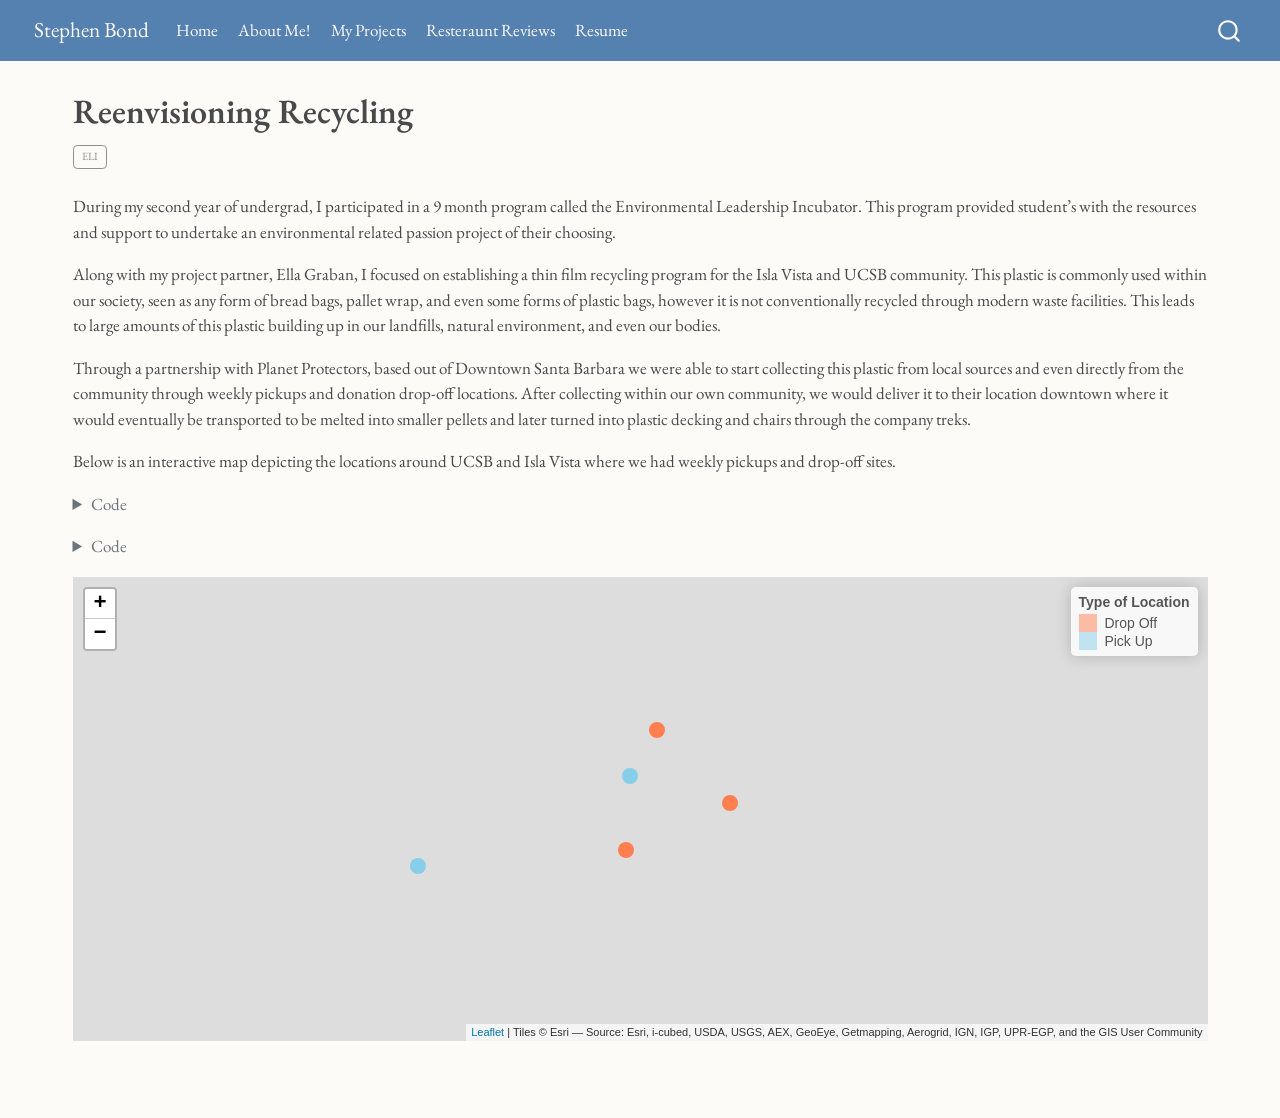
==== docs/Posts/ELI/index.html @ f1b329e7 "embedded spotify songs" ====
<!DOCTYPE html>
<html xmlns="http://www.w3.org/1999/xhtml" lang="en" xml:lang="en"><head>

<meta charset="utf-8">
<meta name="generator" content="quarto-1.8.25">

<meta name="viewport" content="width=device-width, initial-scale=1.0, user-scalable=yes">


<title>Reenvisioning Recycling – Stephen Bond</title>
<style>
code{white-space: pre-wrap;}
span.smallcaps{font-variant: small-caps;}
div.columns{display: flex; gap: min(4vw, 1.5em);}
div.column{flex: auto; overflow-x: auto;}
div.hanging-indent{margin-left: 1.5em; text-indent: -1.5em;}
ul.task-list{list-style: none;}
ul.task-list li input[type="checkbox"] {
  width: 0.8em;
  margin: 0 0.8em 0.2em -1em; /* quarto-specific, see https://github.com/quarto-dev/quarto-cli/issues/4556 */ 
  vertical-align: middle;
}
/* CSS for syntax highlighting */
html { -webkit-text-size-adjust: 100%; }
pre > code.sourceCode { white-space: pre; position: relative; }
pre > code.sourceCode > span { display: inline-block; line-height: 1.25; }
pre > code.sourceCode > span:empty { height: 1.2em; }
.sourceCode { overflow: visible; }
code.sourceCode > span { color: inherit; text-decoration: inherit; }
div.sourceCode { margin: 1em 0; }
pre.sourceCode { margin: 0; }
@media screen {
div.sourceCode { overflow: auto; }
}
@media print {
pre > code.sourceCode { white-space: pre-wrap; }
pre > code.sourceCode > span { text-indent: -5em; padding-left: 5em; }
}
pre.numberSource code
  { counter-reset: source-line 0; }
pre.numberSource code > span
  { position: relative; left: -4em; counter-increment: source-line; }
pre.numberSource code > span > a:first-child::before
  { content: counter(source-line);
    position: relative; left: -1em; text-align: right; vertical-align: baseline;
    border: none; display: inline-block;
    -webkit-touch-callout: none; -webkit-user-select: none;
    -khtml-user-select: none; -moz-user-select: none;
    -ms-user-select: none; user-select: none;
    padding: 0 4px; width: 4em;
  }
pre.numberSource { margin-left: 3em;  padding-left: 4px; }
div.sourceCode
  {   }
@media screen {
pre > code.sourceCode > span > a:first-child::before { text-decoration: underline; }
}
</style>


<script src="../../site_libs/quarto-nav/quarto-nav.js"></script>
<script src="../../site_libs/quarto-nav/headroom.min.js"></script>
<script src="../../site_libs/clipboard/clipboard.min.js"></script>
<script src="../../site_libs/quarto-search/autocomplete.umd.js"></script>
<script src="../../site_libs/quarto-search/fuse.min.js"></script>
<script src="../../site_libs/quarto-search/quarto-search.js"></script>
<meta name="quarto:offset" content="../../">
<script src="../../site_libs/quarto-html/quarto.js" type="module"></script>
<script src="../../site_libs/quarto-html/tabsets/tabsets.js" type="module"></script>
<script src="../../site_libs/quarto-html/axe/axe-check.js" type="module"></script>
<script src="../../site_libs/quarto-html/popper.min.js"></script>
<script src="../../site_libs/quarto-html/tippy.umd.min.js"></script>
<script src="../../site_libs/quarto-html/anchor.min.js"></script>
<link href="../../site_libs/quarto-html/tippy.css" rel="stylesheet">
<link href="../../site_libs/quarto-html/quarto-syntax-highlighting-7b89279ff1a6dce999919e0e67d4d9ec.css" rel="stylesheet" id="quarto-text-highlighting-styles">
<script src="../../site_libs/bootstrap/bootstrap.min.js"></script>
<link href="../../site_libs/bootstrap/bootstrap-icons.css" rel="stylesheet">
<link href="../../site_libs/bootstrap/bootstrap-efd4176ee5ceb7a8cacd0ef2fca1151c.min.css" rel="stylesheet" append-hash="true" id="quarto-bootstrap" data-mode="light">
<script id="quarto-search-options" type="application/json">{
  "location": "navbar",
  "copy-button": false,
  "collapse-after": 3,
  "panel-placement": "end",
  "type": "overlay",
  "limit": 50,
  "keyboard-shortcut": [
    "f",
    "/",
    "s"
  ],
  "show-item-context": false,
  "language": {
    "search-no-results-text": "No results",
    "search-matching-documents-text": "matching documents",
    "search-copy-link-title": "Copy link to search",
    "search-hide-matches-text": "Hide additional matches",
    "search-more-match-text": "more match in this document",
    "search-more-matches-text": "more matches in this document",
    "search-clear-button-title": "Clear",
    "search-text-placeholder": "",
    "search-detached-cancel-button-title": "Cancel",
    "search-submit-button-title": "Submit",
    "search-label": "Search"
  }
}</script>
<link href="../../site_libs/htmltools-fill-0.5.9/fill.css" rel="stylesheet">
<script src="../../site_libs/htmlwidgets-1.6.4/htmlwidgets.js"></script>
<script src="../../site_libs/jquery-3.6.0/jquery-3.6.0.min.js"></script>
<link href="../../site_libs/leaflet-1.3.1/leaflet.css" rel="stylesheet">
<script src="../../site_libs/leaflet-1.3.1/leaflet.js"></script>
<link href="../../site_libs/leafletfix-1.0.0/leafletfix.css" rel="stylesheet">
<script src="../../site_libs/proj4-2.6.2/proj4.min.js"></script>
<script src="../../site_libs/Proj4Leaflet-1.0.1/proj4leaflet.js"></script>
<link href="../../site_libs/rstudio_leaflet-1.3.1/rstudio_leaflet.css" rel="stylesheet">
<script src="../../site_libs/leaflet-binding-2.2.3/leaflet.js"></script>
<script src="../../site_libs/leaflet-providers-3.0.0/leaflet-providers.js"></script>
<script src="../../site_libs/leaflet-providers-plugin-2.2.3/leaflet-providers-plugin.js"></script>


<link rel="stylesheet" href="../../styles.scss">
</head>

<body class="nav-fixed quarto-light">

<div id="quarto-search-results"></div>
  <header id="quarto-header" class="headroom fixed-top">
    <nav class="navbar navbar-expand-lg " data-bs-theme="dark">
      <div class="navbar-container container-fluid">
      <div class="navbar-brand-container mx-auto">
    <a href="../../index.html" class="navbar-brand navbar-brand-logo">
    </a>
    <a class="navbar-brand" href="../../index.html">
    <span class="navbar-title">Stephen Bond</span>
    </a>
  </div>
            <div id="quarto-search" class="" title="Search"></div>
          <button class="navbar-toggler" type="button" data-bs-toggle="collapse" data-bs-target="#navbarCollapse" aria-controls="navbarCollapse" role="menu" aria-expanded="false" aria-label="Toggle navigation" onclick="if (window.quartoToggleHeadroom) { window.quartoToggleHeadroom(); }">
  <span class="navbar-toggler-icon"></span>
</button>
          <div class="collapse navbar-collapse" id="navbarCollapse">
            <ul class="navbar-nav navbar-nav-scroll me-auto">
  <li class="nav-item">
    <a class="nav-link" href="../../index.html"> 
<span class="menu-text">Home</span></a>
  </li>  
  <li class="nav-item">
    <a class="nav-link" href="../../about.html"> 
<span class="menu-text">About Me!</span></a>
  </li>  
  <li class="nav-item">
    <a class="nav-link" href="../../Projects.html"> 
<span class="menu-text">My Projects</span></a>
  </li>  
  <li class="nav-item">
    <a class="nav-link" href="../../Reviews.html"> 
<span class="menu-text">Resteraunt Reviews</span></a>
  </li>  
  <li class="nav-item">
    <a class="nav-link" href="../../Resume.html"> 
<span class="menu-text">Resume</span></a>
  </li>  
</ul>
          </div> <!-- /navcollapse -->
            <div class="quarto-navbar-tools">
</div>
      </div> <!-- /container-fluid -->
    </nav>
</header>
<!-- content -->
<div id="quarto-content" class="quarto-container page-columns page-rows-contents page-layout-full page-navbar">
<!-- sidebar -->
<!-- margin-sidebar -->
    <div id="quarto-margin-sidebar" class="sidebar margin-sidebar zindex-bottom">
        
    </div>
<!-- main -->
<main class="content column-page" id="quarto-document-content">

<header id="title-block-header" class="quarto-title-block default">
<div class="quarto-title">
<h1 class="title">Reenvisioning Recycling</h1>
  <div class="quarto-categories">
    <div class="quarto-category">ELI</div>
  </div>
  </div>



<div class="quarto-title-meta column-page">

    
  
    
  </div>
  


</header>


<p>During my second year of undergrad, I participated in a 9 month program called the Environmental Leadership Incubator. This program provided student’s with the resources and support to undertake an environmental related passion project of their choosing.</p>
<p>Along with my project partner, Ella Graban, I focused on establishing a thin film recycling program for the Isla Vista and UCSB community. This plastic is commonly used within our society, seen as any form of bread bags, pallet wrap, and even some forms of plastic bags, however it is not conventionally recycled through modern waste facilities. This leads to large amounts of this plastic building up in our landfills, natural environment, and even our bodies.</p>
<p>Through a partnership with Planet Protectors, based out of Downtown Santa Barbara we were able to start collecting this plastic from local sources and even directly from the community through weekly pickups and donation drop-off locations. After collecting within our own community, we would deliver it to their location downtown where it would eventually be transported to be melted into smaller pellets and later turned into plastic decking and chairs through the company treks.</p>
<p>Below is an interactive map depicting the locations around UCSB and Isla Vista where we had weekly pickups and drop-off sites.</p>
<div class="cell">
<details class="code-fold">
<summary>Code</summary>
<div class="code-copy-outer-scaffold"><div class="sourceCode cell-code" id="cb1"><pre class="sourceCode r code-with-copy"><code class="sourceCode r"><span id="cb1-1"><a href="#cb1-1" aria-hidden="true" tabindex="-1"></a><span class="co"># loading necessary library</span></span>
<span id="cb1-2"><a href="#cb1-2" aria-hidden="true" tabindex="-1"></a><span class="fu">library</span>(sf) <span class="co"># spatial data handling</span></span>
<span id="cb1-3"><a href="#cb1-3" aria-hidden="true" tabindex="-1"></a><span class="fu">library</span>(leaflet) <span class="co"># interactive map creation</span></span>
<span id="cb1-4"><a href="#cb1-4" aria-hidden="true" tabindex="-1"></a><span class="fu">library</span>(htmltools) <span class="co"># HTML rendering for labels and popups</span></span>
<span id="cb1-5"><a href="#cb1-5" aria-hidden="true" tabindex="-1"></a><span class="fu">library</span>(janitor) <span class="co"># cleaning columns</span></span>
<span id="cb1-6"><a href="#cb1-6" aria-hidden="true" tabindex="-1"></a><span class="fu">library</span>(tidyverse) <span class="co"># data manipulation and piping</span></span>
<span id="cb1-7"><a href="#cb1-7" aria-hidden="true" tabindex="-1"></a><span class="fu">library</span>(readr) <span class="co"># read csv with data</span></span>
<span id="cb1-8"><a href="#cb1-8" aria-hidden="true" tabindex="-1"></a><span class="fu">library</span>(here) <span class="co"># locate files</span></span></code></pre></div><button title="Copy to Clipboard" class="code-copy-button"><i class="bi"></i></button></div>
</details>
</div>
<div class="cell">
<details class="code-fold">
<summary>Code</summary>
<div class="code-copy-outer-scaffold"><div class="sourceCode cell-code" id="cb2"><pre class="sourceCode r code-with-copy"><code class="sourceCode r"><span id="cb2-1"><a href="#cb2-1" aria-hidden="true" tabindex="-1"></a><span class="co"># load csv and clean columns</span></span>
<span id="cb2-2"><a href="#cb2-2" aria-hidden="true" tabindex="-1"></a>Plastic <span class="ot">&lt;-</span> <span class="fu">read_csv</span>(<span class="fu">here</span>(<span class="st">"Posts"</span>, <span class="st">"ELI"</span>, <span class="st">"ELI_Map.csv"</span>)) <span class="sc">|&gt;</span></span>
<span id="cb2-3"><a href="#cb2-3" aria-hidden="true" tabindex="-1"></a>            <span class="fu">clean_names</span>()</span>
<span id="cb2-4"><a href="#cb2-4" aria-hidden="true" tabindex="-1"></a></span>
<span id="cb2-5"><a href="#cb2-5" aria-hidden="true" tabindex="-1"></a><span class="co"># set colors</span></span>
<span id="cb2-6"><a href="#cb2-6" aria-hidden="true" tabindex="-1"></a>pal <span class="ot">&lt;-</span> <span class="fu">colorFactor</span>(</span>
<span id="cb2-7"><a href="#cb2-7" aria-hidden="true" tabindex="-1"></a>  <span class="at">palette =</span> <span class="fu">c</span>(<span class="st">"skyblue"</span>, <span class="st">"coral"</span>),</span>
<span id="cb2-8"><a href="#cb2-8" aria-hidden="true" tabindex="-1"></a>  <span class="at">levels =</span> <span class="fu">c</span>(<span class="st">"Pick Up"</span>, <span class="st">"Drop Off"</span>))</span>
<span id="cb2-9"><a href="#cb2-9" aria-hidden="true" tabindex="-1"></a></span>
<span id="cb2-10"><a href="#cb2-10" aria-hidden="true" tabindex="-1"></a><span class="co"># build interactive map for ELI data</span></span>
<span id="cb2-11"><a href="#cb2-11" aria-hidden="true" tabindex="-1"></a><span class="fu">leaflet</span>(<span class="at">data =</span> Plastic) <span class="sc">|&gt;</span></span>
<span id="cb2-12"><a href="#cb2-12" aria-hidden="true" tabindex="-1"></a>  <span class="fu">addProviderTiles</span>(<span class="st">"Esri.WorldImagery"</span>) <span class="sc">|&gt;</span> <span class="co"># Satalitte background</span></span>
<span id="cb2-13"><a href="#cb2-13" aria-hidden="true" tabindex="-1"></a>  <span class="fu">setView</span>(<span class="at">lng =</span> <span class="sc">-</span><span class="fl">119.846</span>, <span class="at">lat =</span> <span class="fl">34.413</span>, <span class="at">zoom =</span> <span class="dv">15</span>) <span class="sc">|&gt;</span> <span class="co"># set opening position </span></span>
<span id="cb2-14"><a href="#cb2-14" aria-hidden="true" tabindex="-1"></a>  </span>
<span id="cb2-15"><a href="#cb2-15" aria-hidden="true" tabindex="-1"></a>  <span class="co"># interactive marker that show location in popup</span></span>
<span id="cb2-16"><a href="#cb2-16" aria-hidden="true" tabindex="-1"></a>  <span class="fu">addCircleMarkers</span>(<span class="sc">~</span>latitude,</span>
<span id="cb2-17"><a href="#cb2-17" aria-hidden="true" tabindex="-1"></a>             <span class="sc">~</span>longitude,</span>
<span id="cb2-18"><a href="#cb2-18" aria-hidden="true" tabindex="-1"></a>             <span class="at">color =</span> <span class="sc">~</span><span class="fu">pal</span>(type_of_location),</span>
<span id="cb2-19"><a href="#cb2-19" aria-hidden="true" tabindex="-1"></a>             <span class="at">fillColor =</span> <span class="sc">~</span><span class="fu">pal</span>(type_of_location),</span>
<span id="cb2-20"><a href="#cb2-20" aria-hidden="true" tabindex="-1"></a>             <span class="at">fill =</span> <span class="cn">TRUE</span>,</span>
<span id="cb2-21"><a href="#cb2-21" aria-hidden="true" tabindex="-1"></a>             <span class="at">radius =</span> <span class="dv">8</span>,</span>
<span id="cb2-22"><a href="#cb2-22" aria-hidden="true" tabindex="-1"></a>             <span class="at">fillOpacity =</span> <span class="dv">1</span>,</span>
<span id="cb2-23"><a href="#cb2-23" aria-hidden="true" tabindex="-1"></a>             <span class="at">stroke =</span> <span class="cn">FALSE</span>,</span>
<span id="cb2-24"><a href="#cb2-24" aria-hidden="true" tabindex="-1"></a>             <span class="at">popup =</span> <span class="sc">~</span><span class="fu">paste</span>(location, <span class="st">"&lt;br&gt;"</span>, type_of_location)) <span class="sc">|&gt;</span></span>
<span id="cb2-25"><a href="#cb2-25" aria-hidden="true" tabindex="-1"></a>  <span class="co">#add legend for colors</span></span>
<span id="cb2-26"><a href="#cb2-26" aria-hidden="true" tabindex="-1"></a>  <span class="fu">addLegend</span>(</span>
<span id="cb2-27"><a href="#cb2-27" aria-hidden="true" tabindex="-1"></a>    <span class="at">pal =</span> pal,</span>
<span id="cb2-28"><a href="#cb2-28" aria-hidden="true" tabindex="-1"></a>    <span class="at">values =</span> <span class="sc">~</span>type_of_location,</span>
<span id="cb2-29"><a href="#cb2-29" aria-hidden="true" tabindex="-1"></a>    <span class="at">title =</span> <span class="st">"Type of Location"</span></span>
<span id="cb2-30"><a href="#cb2-30" aria-hidden="true" tabindex="-1"></a>  )</span></code></pre></div><button title="Copy to Clipboard" class="code-copy-button"><i class="bi"></i></button></div>
</details>
<div class="cell-output-display">
<div class="leaflet html-widget html-fill-item" id="htmlwidget-e49f89fca85d7526c794" style="width:100%;height:464px;"></div>
<script type="application/json" data-for="htmlwidget-e49f89fca85d7526c794">{"x":{"options":{"crs":{"crsClass":"L.CRS.EPSG3857","code":null,"proj4def":null,"projectedBounds":null,"options":{}}},"calls":[{"method":"addProviderTiles","args":["Esri.WorldImagery",null,null,{"errorTileUrl":"","noWrap":false,"detectRetina":false}]},{"method":"addCircleMarkers","args":[[34.41416277,34.41097048,34.4132212,34.41154802,34.41580105],[-119.8464484,-119.8555478,-119.8421892,-119.8466328,-119.8452931],8,null,null,{"interactive":true,"className":"","stroke":false,"color":["#87CEEB","#87CEEB","#FF7F50","#FF7F50","#FF7F50"],"weight":5,"opacity":0.5,"fill":true,"fillColor":["#87CEEB","#87CEEB","#FF7F50","#FF7F50","#FF7F50"],"fillOpacity":1},null,null,["The Arbor <br> Pick Up","The Amazon Locker <br> Pick Up","Bren Hall <br> Drop Off","Multicultural Center <br> Drop Off","Ellison Hall <br> Drop Off"],null,null,{"interactive":false,"permanent":false,"direction":"auto","opacity":1,"offset":[0,0],"textsize":"10px","textOnly":false,"className":"","sticky":true},null]},{"method":"addLegend","args":[{"colors":["#FF7F50","#87CEEB"],"labels":["Drop Off","Pick Up"],"na_color":null,"na_label":"NA","opacity":0.5,"position":"topright","type":"factor","title":"Type of Location","extra":null,"layerId":null,"className":"info legend","group":null}]}],"setView":[[34.413,-119.846],15,[]],"limits":{"lat":[34.41097048,34.41580105],"lng":[-119.8555478,-119.8421892]}},"evals":[],"jsHooks":[]}</script>
</div>
</div>



</main> <!-- /main -->
<script id="quarto-html-after-body" type="application/javascript">
  window.document.addEventListener("DOMContentLoaded", function (event) {
    const icon = "";
    const anchorJS = new window.AnchorJS();
    anchorJS.options = {
      placement: 'right',
      icon: icon
    };
    anchorJS.add('.anchored');
    const isCodeAnnotation = (el) => {
      for (const clz of el.classList) {
        if (clz.startsWith('code-annotation-')) {                     
          return true;
        }
      }
      return false;
    }
    const onCopySuccess = function(e) {
      // button target
      const button = e.trigger;
      // don't keep focus
      button.blur();
      // flash "checked"
      button.classList.add('code-copy-button-checked');
      var currentTitle = button.getAttribute("title");
      button.setAttribute("title", "Copied!");
      let tooltip;
      if (window.bootstrap) {
        button.setAttribute("data-bs-toggle", "tooltip");
        button.setAttribute("data-bs-placement", "left");
        button.setAttribute("data-bs-title", "Copied!");
        tooltip = new bootstrap.Tooltip(button, 
          { trigger: "manual", 
            customClass: "code-copy-button-tooltip",
            offset: [0, -8]});
        tooltip.show();    
      }
      setTimeout(function() {
        if (tooltip) {
          tooltip.hide();
          button.removeAttribute("data-bs-title");
          button.removeAttribute("data-bs-toggle");
          button.removeAttribute("data-bs-placement");
        }
        button.setAttribute("title", currentTitle);
        button.classList.remove('code-copy-button-checked');
      }, 1000);
      // clear code selection
      e.clearSelection();
    }
    const getTextToCopy = function(trigger) {
      const outerScaffold = trigger.parentElement.cloneNode(true);
      const codeEl = outerScaffold.querySelector('code');
      for (const childEl of codeEl.children) {
        if (isCodeAnnotation(childEl)) {
          childEl.remove();
        }
      }
      return codeEl.innerText;
    }
    const clipboard = new window.ClipboardJS('.code-copy-button:not([data-in-quarto-modal])', {
      text: getTextToCopy
    });
    clipboard.on('success', onCopySuccess);
    if (window.document.getElementById('quarto-embedded-source-code-modal')) {
      const clipboardModal = new window.ClipboardJS('.code-copy-button[data-in-quarto-modal]', {
        text: getTextToCopy,
        container: window.document.getElementById('quarto-embedded-source-code-modal')
      });
      clipboardModal.on('success', onCopySuccess);
    }
      var localhostRegex = new RegExp(/^(?:http|https):\/\/localhost\:?[0-9]*\//);
      var mailtoRegex = new RegExp(/^mailto:/);
        var filterRegex = new RegExp('/' + window.location.host + '/');
      var isInternal = (href) => {
          return filterRegex.test(href) || localhostRegex.test(href) || mailtoRegex.test(href);
      }
      // Inspect non-navigation links and adorn them if external
     var links = window.document.querySelectorAll('a[href]:not(.nav-link):not(.navbar-brand):not(.toc-action):not(.sidebar-link):not(.sidebar-item-toggle):not(.pagination-link):not(.no-external):not([aria-hidden]):not(.dropdown-item):not(.quarto-navigation-tool):not(.about-link)');
      for (var i=0; i<links.length; i++) {
        const link = links[i];
        if (!isInternal(link.href)) {
          // undo the damage that might have been done by quarto-nav.js in the case of
          // links that we want to consider external
          if (link.dataset.originalHref !== undefined) {
            link.href = link.dataset.originalHref;
          }
        }
      }
    function tippyHover(el, contentFn, onTriggerFn, onUntriggerFn) {
      const config = {
        allowHTML: true,
        maxWidth: 500,
        delay: 100,
        arrow: false,
        appendTo: function(el) {
            return el.parentElement;
        },
        interactive: true,
        interactiveBorder: 10,
        theme: 'quarto',
        placement: 'bottom-start',
      };
      if (contentFn) {
        config.content = contentFn;
      }
      if (onTriggerFn) {
        config.onTrigger = onTriggerFn;
      }
      if (onUntriggerFn) {
        config.onUntrigger = onUntriggerFn;
      }
      window.tippy(el, config); 
    }
    const noterefs = window.document.querySelectorAll('a[role="doc-noteref"]');
    for (var i=0; i<noterefs.length; i++) {
      const ref = noterefs[i];
      tippyHover(ref, function() {
        // use id or data attribute instead here
        let href = ref.getAttribute('data-footnote-href') || ref.getAttribute('href');
        try { href = new URL(href).hash; } catch {}
        const id = href.replace(/^#\/?/, "");
        const note = window.document.getElementById(id);
        if (note) {
          return note.innerHTML;
        } else {
          return "";
        }
      });
    }
    const xrefs = window.document.querySelectorAll('a.quarto-xref');
    const processXRef = (id, note) => {
      // Strip column container classes
      const stripColumnClz = (el) => {
        el.classList.remove("page-full", "page-columns");
        if (el.children) {
          for (const child of el.children) {
            stripColumnClz(child);
          }
        }
      }
      stripColumnClz(note)
      if (id === null || id.startsWith('sec-')) {
        // Special case sections, only their first couple elements
        const container = document.createElement("div");
        if (note.children && note.children.length > 2) {
          container.appendChild(note.children[0].cloneNode(true));
          for (let i = 1; i < note.children.length; i++) {
            const child = note.children[i];
            if (child.tagName === "P" && child.innerText === "") {
              continue;
            } else {
              container.appendChild(child.cloneNode(true));
              break;
            }
          }
          if (window.Quarto?.typesetMath) {
            window.Quarto.typesetMath(container);
          }
          return container.innerHTML
        } else {
          if (window.Quarto?.typesetMath) {
            window.Quarto.typesetMath(note);
          }
          return note.innerHTML;
        }
      } else {
        // Remove any anchor links if they are present
        const anchorLink = note.querySelector('a.anchorjs-link');
        if (anchorLink) {
          anchorLink.remove();
        }
        if (window.Quarto?.typesetMath) {
          window.Quarto.typesetMath(note);
        }
        if (note.classList.contains("callout")) {
          return note.outerHTML;
        } else {
          return note.innerHTML;
        }
      }
    }
    for (var i=0; i<xrefs.length; i++) {
      const xref = xrefs[i];
      tippyHover(xref, undefined, function(instance) {
        instance.disable();
        let url = xref.getAttribute('href');
        let hash = undefined; 
        if (url.startsWith('#')) {
          hash = url;
        } else {
          try { hash = new URL(url).hash; } catch {}
        }
        if (hash) {
          const id = hash.replace(/^#\/?/, "");
          const note = window.document.getElementById(id);
          if (note !== null) {
            try {
              const html = processXRef(id, note.cloneNode(true));
              instance.setContent(html);
            } finally {
              instance.enable();
              instance.show();
            }
          } else {
            // See if we can fetch this
            fetch(url.split('#')[0])
            .then(res => res.text())
            .then(html => {
              const parser = new DOMParser();
              const htmlDoc = parser.parseFromString(html, "text/html");
              const note = htmlDoc.getElementById(id);
              if (note !== null) {
                const html = processXRef(id, note);
                instance.setContent(html);
              } 
            }).finally(() => {
              instance.enable();
              instance.show();
            });
          }
        } else {
          // See if we can fetch a full url (with no hash to target)
          // This is a special case and we should probably do some content thinning / targeting
          fetch(url)
          .then(res => res.text())
          .then(html => {
            const parser = new DOMParser();
            const htmlDoc = parser.parseFromString(html, "text/html");
            const note = htmlDoc.querySelector('main.content');
            if (note !== null) {
              // This should only happen for chapter cross references
              // (since there is no id in the URL)
              // remove the first header
              if (note.children.length > 0 && note.children[0].tagName === "HEADER") {
                note.children[0].remove();
              }
              const html = processXRef(null, note);
              instance.setContent(html);
            } 
          }).finally(() => {
            instance.enable();
            instance.show();
          });
        }
      }, function(instance) {
      });
    }
        let selectedAnnoteEl;
        const selectorForAnnotation = ( cell, annotation) => {
          let cellAttr = 'data-code-cell="' + cell + '"';
          let lineAttr = 'data-code-annotation="' +  annotation + '"';
          const selector = 'span[' + cellAttr + '][' + lineAttr + ']';
          return selector;
        }
        const selectCodeLines = (annoteEl) => {
          const doc = window.document;
          const targetCell = annoteEl.getAttribute("data-target-cell");
          const targetAnnotation = annoteEl.getAttribute("data-target-annotation");
          const annoteSpan = window.document.querySelector(selectorForAnnotation(targetCell, targetAnnotation));
          const lines = annoteSpan.getAttribute("data-code-lines").split(",");
          const lineIds = lines.map((line) => {
            return targetCell + "-" + line;
          })
          let top = null;
          let height = null;
          let parent = null;
          if (lineIds.length > 0) {
              //compute the position of the single el (top and bottom and make a div)
              const el = window.document.getElementById(lineIds[0]);
              top = el.offsetTop;
              height = el.offsetHeight;
              parent = el.parentElement.parentElement;
            if (lineIds.length > 1) {
              const lastEl = window.document.getElementById(lineIds[lineIds.length - 1]);
              const bottom = lastEl.offsetTop + lastEl.offsetHeight;
              height = bottom - top;
            }
            if (top !== null && height !== null && parent !== null) {
              // cook up a div (if necessary) and position it 
              let div = window.document.getElementById("code-annotation-line-highlight");
              if (div === null) {
                div = window.document.createElement("div");
                div.setAttribute("id", "code-annotation-line-highlight");
                div.style.position = 'absolute';
                parent.appendChild(div);
              }
              div.style.top = top - 2 + "px";
              div.style.height = height + 4 + "px";
              div.style.left = 0;
              let gutterDiv = window.document.getElementById("code-annotation-line-highlight-gutter");
              if (gutterDiv === null) {
                gutterDiv = window.document.createElement("div");
                gutterDiv.setAttribute("id", "code-annotation-line-highlight-gutter");
                gutterDiv.style.position = 'absolute';
                const codeCell = window.document.getElementById(targetCell);
                const gutter = codeCell.querySelector('.code-annotation-gutter');
                gutter.appendChild(gutterDiv);
              }
              gutterDiv.style.top = top - 2 + "px";
              gutterDiv.style.height = height + 4 + "px";
            }
            selectedAnnoteEl = annoteEl;
          }
        };
        const unselectCodeLines = () => {
          const elementsIds = ["code-annotation-line-highlight", "code-annotation-line-highlight-gutter"];
          elementsIds.forEach((elId) => {
            const div = window.document.getElementById(elId);
            if (div) {
              div.remove();
            }
          });
          selectedAnnoteEl = undefined;
        };
          // Handle positioning of the toggle
      window.addEventListener(
        "resize",
        throttle(() => {
          elRect = undefined;
          if (selectedAnnoteEl) {
            selectCodeLines(selectedAnnoteEl);
          }
        }, 10)
      );
      function throttle(fn, ms) {
      let throttle = false;
      let timer;
        return (...args) => {
          if(!throttle) { // first call gets through
              fn.apply(this, args);
              throttle = true;
          } else { // all the others get throttled
              if(timer) clearTimeout(timer); // cancel #2
              timer = setTimeout(() => {
                fn.apply(this, args);
                timer = throttle = false;
              }, ms);
          }
        };
      }
        // Attach click handler to the DT
        const annoteDls = window.document.querySelectorAll('dt[data-target-cell]');
        for (const annoteDlNode of annoteDls) {
          annoteDlNode.addEventListener('click', (event) => {
            const clickedEl = event.target;
            if (clickedEl !== selectedAnnoteEl) {
              unselectCodeLines();
              const activeEl = window.document.querySelector('dt[data-target-cell].code-annotation-active');
              if (activeEl) {
                activeEl.classList.remove('code-annotation-active');
              }
              selectCodeLines(clickedEl);
              clickedEl.classList.add('code-annotation-active');
            } else {
              // Unselect the line
              unselectCodeLines();
              clickedEl.classList.remove('code-annotation-active');
            }
          });
        }
    const findCites = (el) => {
      const parentEl = el.parentElement;
      if (parentEl) {
        const cites = parentEl.dataset.cites;
        if (cites) {
          return {
            el,
            cites: cites.split(' ')
          };
        } else {
          return findCites(el.parentElement)
        }
      } else {
        return undefined;
      }
    };
    var bibliorefs = window.document.querySelectorAll('a[role="doc-biblioref"]');
    for (var i=0; i<bibliorefs.length; i++) {
      const ref = bibliorefs[i];
      const citeInfo = findCites(ref);
      if (citeInfo) {
        tippyHover(citeInfo.el, function() {
          var popup = window.document.createElement('div');
          citeInfo.cites.forEach(function(cite) {
            var citeDiv = window.document.createElement('div');
            citeDiv.classList.add('hanging-indent');
            citeDiv.classList.add('csl-entry');
            var biblioDiv = window.document.getElementById('ref-' + cite);
            if (biblioDiv) {
              citeDiv.innerHTML = biblioDiv.innerHTML;
            }
            popup.appendChild(citeDiv);
          });
          return popup.innerHTML;
        });
      }
    }
  });
  </script>
</div> <!-- /content -->




</body></html>
---- docs/site_libs/quarto-html/tippy.css ----
.tippy-box[data-animation=fade][data-state=hidden]{opacity:0}[data-tippy-root]{max-width:calc(100vw - 10px)}.tippy-box{position:relative;background-color:#333;color:#fff;border-radius:4px;font-size:14px;line-height:1.4;white-space:normal;outline:0;transition-property:transform,visibility,opacity}.tippy-box[data-placement^=top]>.tippy-arrow{bottom:0}.tippy-box[data-placement^=top]>.tippy-arrow:before{bottom:-7px;left:0;border-width:8px 8px 0;border-top-color:initial;transform-origin:center top}.tippy-box[data-placement^=bottom]>.tippy-arrow{top:0}.tippy-box[data-placement^=bottom]>.tippy-arrow:before{top:-7px;left:0;border-width:0 8px 8px;border-bottom-color:initial;transform-origin:center bottom}.tippy-box[data-placement^=left]>.tippy-arrow{right:0}.tippy-box[data-placement^=left]>.tippy-arrow:before{border-width:8px 0 8px 8px;border-left-color:initial;right:-7px;transform-origin:center left}.tippy-box[data-placement^=right]>.tippy-arrow{left:0}.tippy-box[data-placement^=right]>.tippy-arrow:before{left:-7px;border-width:8px 8px 8px 0;border-right-color:initial;transform-origin:center right}.tippy-box[data-inertia][data-state=visible]{transition-timing-function:cubic-bezier(.54,1.5,.38,1.11)}.tippy-arrow{width:16px;height:16px;color:#333}.tippy-arrow:before{content:"";position:absolute;border-color:transparent;border-style:solid}.tippy-content{position:relative;padding:5px 9px;z-index:1}
---- docs/site_libs/quarto-html/quarto-syntax-highlighting-7b89279ff1a6dce999919e0e67d4d9ec.css ----
/* quarto syntax highlight colors */
:root {
  --quarto-hl-ot-color: #003B4F;
  --quarto-hl-at-color: #657422;
  --quarto-hl-ss-color: #20794D;
  --quarto-hl-an-color: #5E5E5E;
  --quarto-hl-fu-color: #4758AB;
  --quarto-hl-st-color: #20794D;
  --quarto-hl-cf-color: #003B4F;
  --quarto-hl-op-color: #5E5E5E;
  --quarto-hl-er-color: #AD0000;
  --quarto-hl-bn-color: #AD0000;
  --quarto-hl-al-color: #AD0000;
  --quarto-hl-va-color: #111111;
  --quarto-hl-bu-color: inherit;
  --quarto-hl-ex-color: inherit;
  --quarto-hl-pp-color: #AD0000;
  --quarto-hl-in-color: #5E5E5E;
  --quarto-hl-vs-color: #20794D;
  --quarto-hl-wa-color: #5E5E5E;
  --quarto-hl-do-color: #5E5E5E;
  --quarto-hl-im-color: #00769E;
  --quarto-hl-ch-color: #20794D;
  --quarto-hl-dt-color: #AD0000;
  --quarto-hl-fl-color: #AD0000;
  --quarto-hl-co-color: #5E5E5E;
  --quarto-hl-cv-color: #5E5E5E;
  --quarto-hl-cn-color: #8f5902;
  --quarto-hl-sc-color: #5E5E5E;
  --quarto-hl-dv-color: #AD0000;
  --quarto-hl-kw-color: #003B4F;
}

/* other quarto variables */
:root {
  --quarto-font-monospace: SFMono-Regular, Menlo, Monaco, Consolas, "Liberation Mono", "Courier New", monospace;
}

/* syntax highlight based on Pandoc's rules */
pre > code.sourceCode > span {
  color: #003B4F;
}

code.sourceCode > span {
  color: #003B4F;
}

div.sourceCode,
div.sourceCode pre.sourceCode {
  color: #003B4F;
}

/* Normal */
code span {
  color: #003B4F;
}

/* Alert */
code span.al {
  color: #AD0000;
  font-style: inherit;
}

/* Annotation */
code span.an {
  color: #5E5E5E;
  font-style: inherit;
}

/* Attribute */
code span.at {
  color: #657422;
  font-style: inherit;
}

/* BaseN */
code span.bn {
  color: #AD0000;
  font-style: inherit;
}

/* BuiltIn */
code span.bu {
  font-style: inherit;
}

/* ControlFlow */
code span.cf {
  color: #003B4F;
  font-weight: bold;
  font-style: inherit;
}

/* Char */
code span.ch {
  color: #20794D;
  font-style: inherit;
}

/* Constant */
code span.cn {
  color: #8f5902;
  font-style: inherit;
}

/* Comment */
code span.co {
  color: #5E5E5E;
  font-style: inherit;
}

/* CommentVar */
code span.cv {
  color: #5E5E5E;
  font-style: italic;
}

/* Documentation */
code span.do {
  color: #5E5E5E;
  font-style: italic;
}

/* DataType */
code span.dt {
  color: #AD0000;
  font-style: inherit;
}

/* DecVal */
code span.dv {
  color: #AD0000;
  font-style: inherit;
}

/* Error */
code span.er {
  color: #AD0000;
  font-style: inherit;
}

/* Extension */
code span.ex {
  font-style: inherit;
}

/* Float */
code span.fl {
  color: #AD0000;
  font-style: inherit;
}

/* Function */
code span.fu {
  color: #4758AB;
  font-style: inherit;
}

/* Import */
code span.im {
  color: #00769E;
  font-style: inherit;
}

/* Information */
code span.in {
  color: #5E5E5E;
  font-style: inherit;
}

/* Keyword */
code span.kw {
  color: #003B4F;
  font-weight: bold;
  font-style: inherit;
}

/* Operator */
code span.op {
  color: #5E5E5E;
  font-style: inherit;
}

/* Other */
code span.ot {
  color: #003B4F;
  font-style: inherit;
}

/* Preprocessor */
code span.pp {
  color: #AD0000;
  font-style: inherit;
}

/* SpecialChar */
code span.sc {
  color: #5E5E5E;
  font-style: inherit;
}

/* SpecialString */
code span.ss {
  color: #20794D;
  font-style: inherit;
}

/* String */
code span.st {
  color: #20794D;
  font-style: inherit;
}

/* Variable */
code span.va {
  color: #111111;
  font-style: inherit;
}

/* VerbatimString */
code span.vs {
  color: #20794D;
  font-style: inherit;
}

/* Warning */
code span.wa {
  color: #5E5E5E;
  font-style: italic;
}

.prevent-inlining {
  content: "</";
}

/*# sourceMappingURL=3944bc705cfaf4c80e56f77c5205168a.css.map */
---- docs/site_libs/htmltools-fill-0.5.9/fill.css ----
@layer htmltools {
  .html-fill-container {
    display: flex;
    flex-direction: column;
    /* Prevent the container from expanding vertically or horizontally beyond its
    parent's constraints. */
    min-height: 0;
    min-width: 0;
  }
  .html-fill-container > .html-fill-item {
    /* Fill items can grow and shrink freely within
    available vertical space in fillable container */
    flex: 1 1 auto;
    min-height: 0;
    min-width: 0;
  }
  .html-fill-container > :not(.html-fill-item) {
    /* Prevent shrinking or growing of non-fill items */
    flex: 0 0 auto;
  }
}
---- docs/site_libs/leafletfix-1.0.0/leafletfix.css ----
/* Work around CSS properties introduced on img by bootstrap */
img.leaflet-tile {
  padding: 0;
  margin: 0;
  border-radius: 0;
  border: none;
}
.leaflet .info {
  padding: 6px 8px;
  font: 14px/16px Arial, Helvetica, sans-serif;
  background: white;
  background: rgba(255,255,255,0.8);
  box-shadow: 0 0 15px rgba(0,0,0,0.2);
  border-radius: 5px;
}
.leaflet .legend {
  line-height: 18px;
  color: #555;
}
.leaflet .legend svg text {
  fill: #555;
}
.leaflet .legend svg line {
  stroke: #555;
}
.leaflet .legend i {
  width: 18px;
  height: 18px;
  margin-right: 4px;
  opacity: 0.7;
  display: inline-block;
  vertical-align: top;
  /*For IE 7*/
  zoom: 1;
  *display: inline;
}
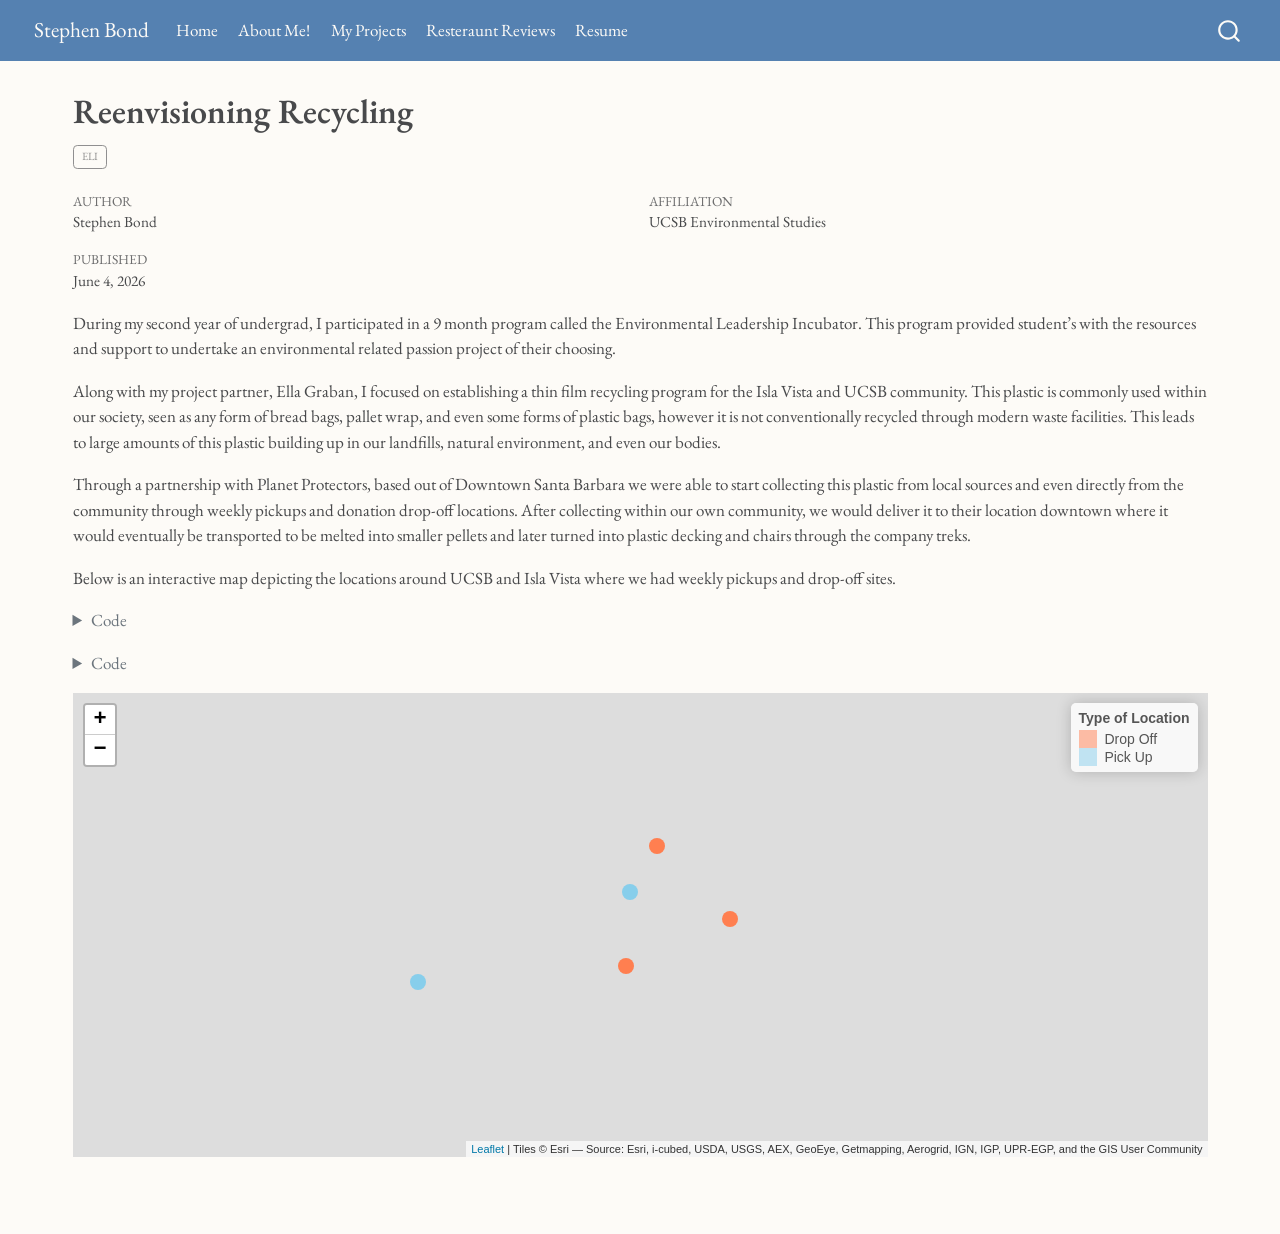
==== commit 49039baa: "edit Kopan grammer and build Mad & kaffe page" ====
--- a/docs/Posts/ELI/index.html
+++ b/docs/Posts/ELI/index.html
@@ -6,6 +6,8 @@
 
 <meta name="viewport" content="width=device-width, initial-scale=1.0, user-scalable=yes">
 
+<meta name="author" content="Stephen Bond">
+<meta name="dcterms.date" content="2026-06-04">
 
 <title>Reenvisioning Recycling – Stephen Bond</title>
 <style>
@@ -185,10 +187,29 @@
   </div>
 
 
+<div class="quarto-title-meta-author column-page">
+  <div class="quarto-title-meta-heading">Author</div>
+  <div class="quarto-title-meta-heading">Affiliation</div>
+  
+    <div class="quarto-title-meta-contents">
+    <p class="author">Stephen Bond </p>
+  </div>
+  <div class="quarto-title-meta-contents">
+        <p class="affiliation">
+            UCSB Environmental Studies
+          </p>
+      </div>
+  </div>
 
 <div class="quarto-title-meta column-page">
 
-    
+      
+    <div>
+    <div class="quarto-title-meta-heading">Published</div>
+    <div class="quarto-title-meta-contents">
+      <p class="date">June 4, 2026</p>
+    </div>
+  </div>
   
     
   </div>
@@ -250,8 +271,8 @@
 <span id="cb2-30"><a href="#cb2-30" aria-hidden="true" tabindex="-1"></a>  )</span></code></pre></div><button title="Copy to Clipboard" class="code-copy-button"><i class="bi"></i></button></div>
 </details>
 <div class="cell-output-display">
-<div class="leaflet html-widget html-fill-item" id="htmlwidget-e49f89fca85d7526c794" style="width:100%;height:464px;"></div>
-<script type="application/json" data-for="htmlwidget-e49f89fca85d7526c794">{"x":{"options":{"crs":{"crsClass":"L.CRS.EPSG3857","code":null,"proj4def":null,"projectedBounds":null,"options":{}}},"calls":[{"method":"addProviderTiles","args":["Esri.WorldImagery",null,null,{"errorTileUrl":"","noWrap":false,"detectRetina":false}]},{"method":"addCircleMarkers","args":[[34.41416277,34.41097048,34.4132212,34.41154802,34.41580105],[-119.8464484,-119.8555478,-119.8421892,-119.8466328,-119.8452931],8,null,null,{"interactive":true,"className":"","stroke":false,"color":["#87CEEB","#87CEEB","#FF7F50","#FF7F50","#FF7F50"],"weight":5,"opacity":0.5,"fill":true,"fillColor":["#87CEEB","#87CEEB","#FF7F50","#FF7F50","#FF7F50"],"fillOpacity":1},null,null,["The Arbor <br> Pick Up","The Amazon Locker <br> Pick Up","Bren Hall <br> Drop Off","Multicultural Center <br> Drop Off","Ellison Hall <br> Drop Off"],null,null,{"interactive":false,"permanent":false,"direction":"auto","opacity":1,"offset":[0,0],"textsize":"10px","textOnly":false,"className":"","sticky":true},null]},{"method":"addLegend","args":[{"colors":["#FF7F50","#87CEEB"],"labels":["Drop Off","Pick Up"],"na_color":null,"na_label":"NA","opacity":0.5,"position":"topright","type":"factor","title":"Type of Location","extra":null,"layerId":null,"className":"info legend","group":null}]}],"setView":[[34.413,-119.846],15,[]],"limits":{"lat":[34.41097048,34.41580105],"lng":[-119.8555478,-119.8421892]}},"evals":[],"jsHooks":[]}</script>
+<div class="leaflet html-widget html-fill-item" id="htmlwidget-8e7955c37ee44aa173a1" style="width:100%;height:464px;"></div>
+<script type="application/json" data-for="htmlwidget-8e7955c37ee44aa173a1">{"x":{"options":{"crs":{"crsClass":"L.CRS.EPSG3857","code":null,"proj4def":null,"projectedBounds":null,"options":{}}},"calls":[{"method":"addProviderTiles","args":["Esri.WorldImagery",null,null,{"errorTileUrl":"","noWrap":false,"detectRetina":false}]},{"method":"addCircleMarkers","args":[[34.41416277,34.41097048,34.4132212,34.41154802,34.41580105],[-119.8464484,-119.8555478,-119.8421892,-119.8466328,-119.8452931],8,null,null,{"interactive":true,"className":"","stroke":false,"color":["#87CEEB","#87CEEB","#FF7F50","#FF7F50","#FF7F50"],"weight":5,"opacity":0.5,"fill":true,"fillColor":["#87CEEB","#87CEEB","#FF7F50","#FF7F50","#FF7F50"],"fillOpacity":1},null,null,["The Arbor <br> Pick Up","The Amazon Locker <br> Pick Up","Bren Hall <br> Drop Off","Multicultural Center <br> Drop Off","Ellison Hall <br> Drop Off"],null,null,{"interactive":false,"permanent":false,"direction":"auto","opacity":1,"offset":[0,0],"textsize":"10px","textOnly":false,"className":"","sticky":true},null]},{"method":"addLegend","args":[{"colors":["#FF7F50","#87CEEB"],"labels":["Drop Off","Pick Up"],"na_color":null,"na_label":"NA","opacity":0.5,"position":"topright","type":"factor","title":"Type of Location","extra":null,"layerId":null,"className":"info legend","group":null}]}],"setView":[[34.413,-119.846],15,[]],"limits":{"lat":[34.41097048,34.41580105],"lng":[-119.8555478,-119.8421892]}},"evals":[],"jsHooks":[]}</script>
 </div>
 </div>
 
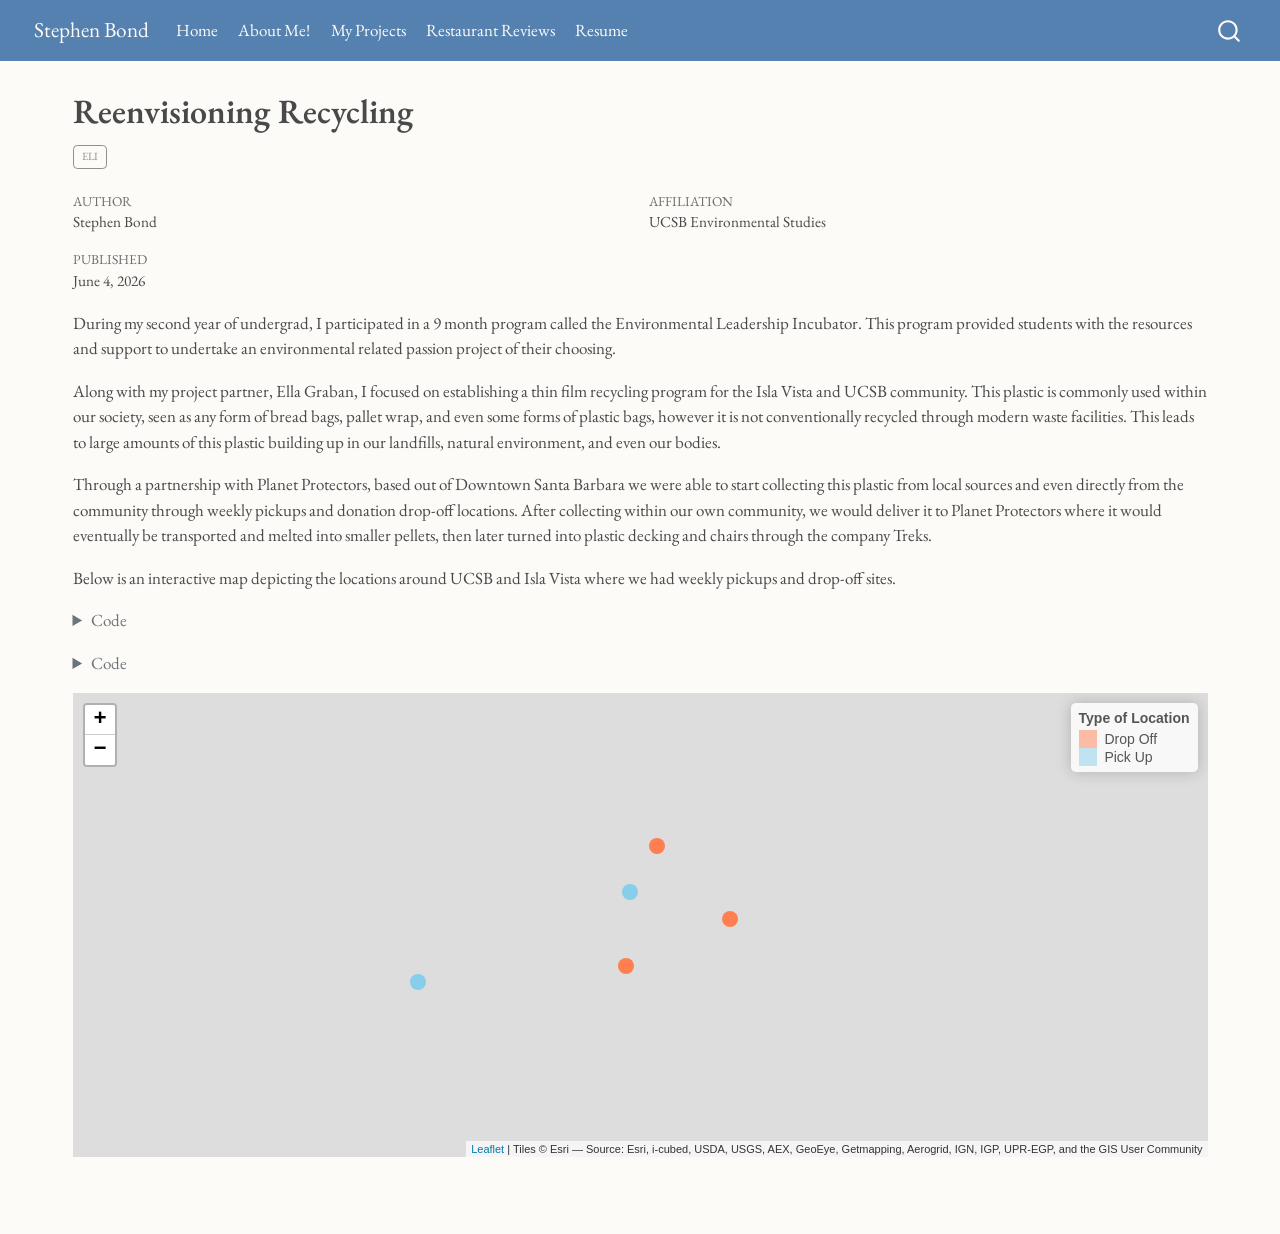
==== commit 1a14dbda: "spelling mistake corrections" ====
--- a/docs/Posts/ELI/index.html
+++ b/docs/Posts/ELI/index.html
@@ -155,7 +155,7 @@
   </li>  
   <li class="nav-item">
     <a class="nav-link" href="../../Reviews.html"> 
-<span class="menu-text">Resteraunt Reviews</span></a>
+<span class="menu-text">Restaurant Reviews</span></a>
   </li>  
   <li class="nav-item">
     <a class="nav-link" href="../../Resume.html"> 
@@ -219,9 +219,9 @@
 </header>
 
 
-<p>During my second year of undergrad, I participated in a 9 month program called the Environmental Leadership Incubator. This program provided student’s with the resources and support to undertake an environmental related passion project of their choosing.</p>
+<p>During my second year of undergrad, I participated in a 9 month program called the Environmental Leadership Incubator. This program provided students with the resources and support to undertake an environmental related passion project of their choosing.</p>
 <p>Along with my project partner, Ella Graban, I focused on establishing a thin film recycling program for the Isla Vista and UCSB community. This plastic is commonly used within our society, seen as any form of bread bags, pallet wrap, and even some forms of plastic bags, however it is not conventionally recycled through modern waste facilities. This leads to large amounts of this plastic building up in our landfills, natural environment, and even our bodies.</p>
-<p>Through a partnership with Planet Protectors, based out of Downtown Santa Barbara we were able to start collecting this plastic from local sources and even directly from the community through weekly pickups and donation drop-off locations. After collecting within our own community, we would deliver it to their location downtown where it would eventually be transported to be melted into smaller pellets and later turned into plastic decking and chairs through the company treks.</p>
+<p>Through a partnership with Planet Protectors, based out of Downtown Santa Barbara we were able to start collecting this plastic from local sources and even directly from the community through weekly pickups and donation drop-off locations. After collecting within our own community, we would deliver it to Planet Protectors where it would eventually be transported and melted into smaller pellets, then later turned into plastic decking and chairs through the company Treks.</p>
 <p>Below is an interactive map depicting the locations around UCSB and Isla Vista where we had weekly pickups and drop-off sites.</p>
 <div class="cell">
 <details class="code-fold">
@@ -243,7 +243,7 @@
 <span id="cb2-2"><a href="#cb2-2" aria-hidden="true" tabindex="-1"></a>Plastic <span class="ot">&lt;-</span> <span class="fu">read_csv</span>(<span class="fu">here</span>(<span class="st">"Posts"</span>, <span class="st">"ELI"</span>, <span class="st">"ELI_Map.csv"</span>)) <span class="sc">|&gt;</span></span>
 <span id="cb2-3"><a href="#cb2-3" aria-hidden="true" tabindex="-1"></a>            <span class="fu">clean_names</span>()</span>
 <span id="cb2-4"><a href="#cb2-4" aria-hidden="true" tabindex="-1"></a></span>
-<span id="cb2-5"><a href="#cb2-5" aria-hidden="true" tabindex="-1"></a><span class="co"># set colors</span></span>
+<span id="cb2-5"><a href="#cb2-5" aria-hidden="true" tabindex="-1"></a><span class="co"># set colors blue for pick up and coral for drop off</span></span>
 <span id="cb2-6"><a href="#cb2-6" aria-hidden="true" tabindex="-1"></a>pal <span class="ot">&lt;-</span> <span class="fu">colorFactor</span>(</span>
 <span id="cb2-7"><a href="#cb2-7" aria-hidden="true" tabindex="-1"></a>  <span class="at">palette =</span> <span class="fu">c</span>(<span class="st">"skyblue"</span>, <span class="st">"coral"</span>),</span>
 <span id="cb2-8"><a href="#cb2-8" aria-hidden="true" tabindex="-1"></a>  <span class="at">levels =</span> <span class="fu">c</span>(<span class="st">"Pick Up"</span>, <span class="st">"Drop Off"</span>))</span>
@@ -255,14 +255,14 @@
 <span id="cb2-14"><a href="#cb2-14" aria-hidden="true" tabindex="-1"></a>  </span>
 <span id="cb2-15"><a href="#cb2-15" aria-hidden="true" tabindex="-1"></a>  <span class="co"># interactive marker that show location in popup</span></span>
 <span id="cb2-16"><a href="#cb2-16" aria-hidden="true" tabindex="-1"></a>  <span class="fu">addCircleMarkers</span>(<span class="sc">~</span>latitude,</span>
-<span id="cb2-17"><a href="#cb2-17" aria-hidden="true" tabindex="-1"></a>             <span class="sc">~</span>longitude,</span>
-<span id="cb2-18"><a href="#cb2-18" aria-hidden="true" tabindex="-1"></a>             <span class="at">color =</span> <span class="sc">~</span><span class="fu">pal</span>(type_of_location),</span>
-<span id="cb2-19"><a href="#cb2-19" aria-hidden="true" tabindex="-1"></a>             <span class="at">fillColor =</span> <span class="sc">~</span><span class="fu">pal</span>(type_of_location),</span>
-<span id="cb2-20"><a href="#cb2-20" aria-hidden="true" tabindex="-1"></a>             <span class="at">fill =</span> <span class="cn">TRUE</span>,</span>
-<span id="cb2-21"><a href="#cb2-21" aria-hidden="true" tabindex="-1"></a>             <span class="at">radius =</span> <span class="dv">8</span>,</span>
-<span id="cb2-22"><a href="#cb2-22" aria-hidden="true" tabindex="-1"></a>             <span class="at">fillOpacity =</span> <span class="dv">1</span>,</span>
-<span id="cb2-23"><a href="#cb2-23" aria-hidden="true" tabindex="-1"></a>             <span class="at">stroke =</span> <span class="cn">FALSE</span>,</span>
-<span id="cb2-24"><a href="#cb2-24" aria-hidden="true" tabindex="-1"></a>             <span class="at">popup =</span> <span class="sc">~</span><span class="fu">paste</span>(location, <span class="st">"&lt;br&gt;"</span>, type_of_location)) <span class="sc">|&gt;</span></span>
+<span id="cb2-17"><a href="#cb2-17" aria-hidden="true" tabindex="-1"></a>             <span class="sc">~</span>longitude, <span class="co"># set marker data</span></span>
+<span id="cb2-18"><a href="#cb2-18" aria-hidden="true" tabindex="-1"></a>             <span class="at">color =</span> <span class="sc">~</span><span class="fu">pal</span>(type_of_location), <span class="co"># set colors based on type</span></span>
+<span id="cb2-19"><a href="#cb2-19" aria-hidden="true" tabindex="-1"></a>             <span class="at">fillColor =</span> <span class="sc">~</span><span class="fu">pal</span>(type_of_location),<span class="co"># fill colors based on type</span></span>
+<span id="cb2-20"><a href="#cb2-20" aria-hidden="true" tabindex="-1"></a>             <span class="at">fill =</span> <span class="cn">TRUE</span>, <span class="co"># fill markers</span></span>
+<span id="cb2-21"><a href="#cb2-21" aria-hidden="true" tabindex="-1"></a>             <span class="at">radius =</span> <span class="dv">8</span>, <span class="co"># set size</span></span>
+<span id="cb2-22"><a href="#cb2-22" aria-hidden="true" tabindex="-1"></a>             <span class="at">fillOpacity =</span> <span class="dv">1</span>, <span class="co"># set opacity</span></span>
+<span id="cb2-23"><a href="#cb2-23" aria-hidden="true" tabindex="-1"></a>             <span class="at">stroke =</span> <span class="cn">FALSE</span>, <span class="co"># no stroke</span></span>
+<span id="cb2-24"><a href="#cb2-24" aria-hidden="true" tabindex="-1"></a>             <span class="at">popup =</span> <span class="sc">~</span><span class="fu">paste</span>(location, <span class="st">"&lt;br&gt;"</span>, type_of_location)) <span class="sc">|&gt;</span> <span class="co"># pop up based and legend based on location tye</span></span>
 <span id="cb2-25"><a href="#cb2-25" aria-hidden="true" tabindex="-1"></a>  <span class="co">#add legend for colors</span></span>
 <span id="cb2-26"><a href="#cb2-26" aria-hidden="true" tabindex="-1"></a>  <span class="fu">addLegend</span>(</span>
 <span id="cb2-27"><a href="#cb2-27" aria-hidden="true" tabindex="-1"></a>    <span class="at">pal =</span> pal,</span>
@@ -271,8 +271,8 @@
 <span id="cb2-30"><a href="#cb2-30" aria-hidden="true" tabindex="-1"></a>  )</span></code></pre></div><button title="Copy to Clipboard" class="code-copy-button"><i class="bi"></i></button></div>
 </details>
 <div class="cell-output-display">
-<div class="leaflet html-widget html-fill-item" id="htmlwidget-8e7955c37ee44aa173a1" style="width:100%;height:464px;"></div>
-<script type="application/json" data-for="htmlwidget-8e7955c37ee44aa173a1">{"x":{"options":{"crs":{"crsClass":"L.CRS.EPSG3857","code":null,"proj4def":null,"projectedBounds":null,"options":{}}},"calls":[{"method":"addProviderTiles","args":["Esri.WorldImagery",null,null,{"errorTileUrl":"","noWrap":false,"detectRetina":false}]},{"method":"addCircleMarkers","args":[[34.41416277,34.41097048,34.4132212,34.41154802,34.41580105],[-119.8464484,-119.8555478,-119.8421892,-119.8466328,-119.8452931],8,null,null,{"interactive":true,"className":"","stroke":false,"color":["#87CEEB","#87CEEB","#FF7F50","#FF7F50","#FF7F50"],"weight":5,"opacity":0.5,"fill":true,"fillColor":["#87CEEB","#87CEEB","#FF7F50","#FF7F50","#FF7F50"],"fillOpacity":1},null,null,["The Arbor <br> Pick Up","The Amazon Locker <br> Pick Up","Bren Hall <br> Drop Off","Multicultural Center <br> Drop Off","Ellison Hall <br> Drop Off"],null,null,{"interactive":false,"permanent":false,"direction":"auto","opacity":1,"offset":[0,0],"textsize":"10px","textOnly":false,"className":"","sticky":true},null]},{"method":"addLegend","args":[{"colors":["#FF7F50","#87CEEB"],"labels":["Drop Off","Pick Up"],"na_color":null,"na_label":"NA","opacity":0.5,"position":"topright","type":"factor","title":"Type of Location","extra":null,"layerId":null,"className":"info legend","group":null}]}],"setView":[[34.413,-119.846],15,[]],"limits":{"lat":[34.41097048,34.41580105],"lng":[-119.8555478,-119.8421892]}},"evals":[],"jsHooks":[]}</script>
+<div class="leaflet html-widget html-fill-item" id="htmlwidget-4cdd219646c77952cc04" style="width:100%;height:464px;"></div>
+<script type="application/json" data-for="htmlwidget-4cdd219646c77952cc04">{"x":{"options":{"crs":{"crsClass":"L.CRS.EPSG3857","code":null,"proj4def":null,"projectedBounds":null,"options":{}}},"calls":[{"method":"addProviderTiles","args":["Esri.WorldImagery",null,null,{"errorTileUrl":"","noWrap":false,"detectRetina":false}]},{"method":"addCircleMarkers","args":[[34.41416277,34.41097048,34.4132212,34.41154802,34.41580105],[-119.8464484,-119.8555478,-119.8421892,-119.8466328,-119.8452931],8,null,null,{"interactive":true,"className":"","stroke":false,"color":["#87CEEB","#87CEEB","#FF7F50","#FF7F50","#FF7F50"],"weight":5,"opacity":0.5,"fill":true,"fillColor":["#87CEEB","#87CEEB","#FF7F50","#FF7F50","#FF7F50"],"fillOpacity":1},null,null,["The Arbor <br> Pick Up","The Amazon Locker <br> Pick Up","Bren Hall <br> Drop Off","Multicultural Center <br> Drop Off","Ellison Hall <br> Drop Off"],null,null,{"interactive":false,"permanent":false,"direction":"auto","opacity":1,"offset":[0,0],"textsize":"10px","textOnly":false,"className":"","sticky":true},null]},{"method":"addLegend","args":[{"colors":["#FF7F50","#87CEEB"],"labels":["Drop Off","Pick Up"],"na_color":null,"na_label":"NA","opacity":0.5,"position":"topright","type":"factor","title":"Type of Location","extra":null,"layerId":null,"className":"info legend","group":null}]}],"setView":[[34.413,-119.846],15,[]],"limits":{"lat":[34.41097048,34.41580105],"lng":[-119.8555478,-119.8421892]}},"evals":[],"jsHooks":[]}</script>
 </div>
 </div>
 
